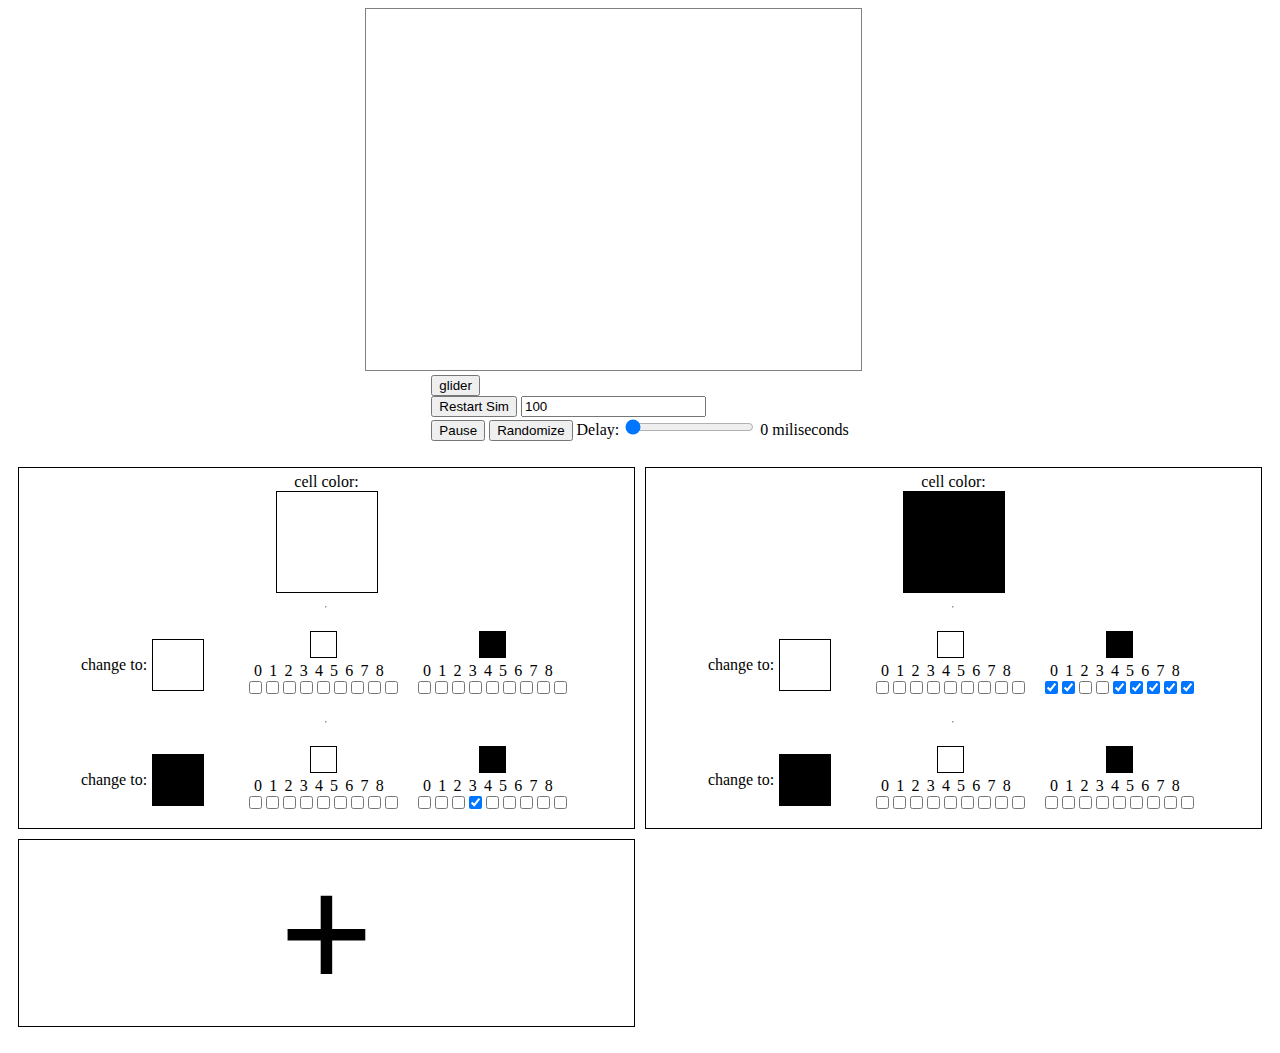
==== index.html @ 3ea46c44 "added event listners to update the rules every time they are changed" ====
<!DOCTYPE html>
<html lang="en">

    <head>
        <meta charset="UTF-8">
        <title>Canvas Cellular Automata</title>
        <link rel="stylesheet" href="styles.css">
    </head>

    <body>
        <div id="container">
            <div id="game">
                <canvas id="canvas" width="550" height="400"></canvas>
            </div>

            <div id="menu">
                <button onclick="boardO.make_glider()">glider</button>

                <div>
                    <button onclick="boardO.reset(globalRules);">Restart Sim</button>
                    <input id="reset-size" type="number" value="100">
                </div>

                <button id="pause-button" onclick="boardO.pause()">Pause</button>

                <button onclick="boardO.randomize()">Randomize</button>
                <label>Delay:</label>
                <input type="range" min=0 max="1000" value="0" id="delay-range">
                <label id="delay-label"></label>

            </div>
        </div>

        <div id="rule-creator">
            <ul>
                <li>
                    <label>cell color: </label>
                    <div class="rule-color" style="background: white"></div>
                    <ul class="changes">
                        <li>
                            <hr>
                        </li>
                        <li class="change">
                            <label class="changeto-label">change to: </label>
                            <div class="changeto-color" style="background: white"></div>
                            <ul class="conditions">
                                <li class="condition">
                                    <div class="conditions-color" style="background: white"></div>
                                    <div class="selector">
                                        <p class="selector_text">0 1 2 3 4 5 6 7 8</p>
                                        <input type="checkbox" value="0" class="checkbox">
                                        <input type="checkbox" value="1" class="checkbox">
                                        <input type="checkbox" value="2" class="checkbox">
                                        <input type="checkbox" value="3" class="checkbox">
                                        <input type="checkbox" value="4" class="checkbox">
                                        <input type="checkbox" value="5" class="checkbox">
                                        <input type="checkbox" value="6" class="checkbox">
                                        <input type="checkbox" value="7" class="checkbox">
                                        <input type="checkbox" value="8" class="checkbox">

                                    </div>
                                </li>
                                <li></li>

                                <li class="condition">
                                    <div class="conditions-color" style="background: black"></div>

                                    <div class="selector">
                                        <p class="selector_text">0 1 2 3 4 5 6 7 8</p>
                                        <input type="checkbox" value="0" class="checkbox">
                                        <input type="checkbox" value="1" class="checkbox">
                                        <input type="checkbox" value="2" class="checkbox">
                                        <input type="checkbox" value="3"  class="checkbox">
                                        <input type="checkbox" value="4" class="checkbox">
                                        <input type="checkbox" value="5" class="checkbox">
                                        <input type="checkbox" value="6" class="checkbox">
                                        <input type="checkbox" value="7" class="checkbox">
                                        <input type="checkbox" value="8" class="checkbox">

                                    </div>
                                </li>

                            </ul>
                        </li>

                        <li>
                            <hr>
                        </li>
                        <li class="change">
                            <label class="changeto-label">change to: </label>
                            <div class="changeto-color" style="background: black"></div>
                            <ul class="conditions">
                                <li class="condition">
                                    <div class="conditions-color" style="background: white"></div>
                                    <div class="selector">
                                        <p class="selector_text">0 1 2 3 4 5 6 7 8</p>
                                        <input type="checkbox" value="0" class="checkbox">
                                        <input type="checkbox" value="1" class="checkbox">
                                        <input type="checkbox" value="2" class="checkbox">
                                        <input type="checkbox" value="3" class="checkbox">
                                        <input type="checkbox" value="4" class="checkbox">
                                        <input type="checkbox" value="5" class="checkbox">
                                        <input type="checkbox" value="6" class="checkbox">
                                        <input type="checkbox" value="7" class="checkbox">
                                        <input type="checkbox" value="8" class="checkbox">

                                    </div>
                                </li>
                                <li></li>

                                <li class="condition">
                                    <div class="conditions-color" style="background: black"></div>

                                    <div class="selector">
                                        <p class="selector_text">0 1 2 3 4 5 6 7 8</p>
                                        <input type="checkbox" value="0" class="checkbox">
                                        <input type="checkbox" value="1" class="checkbox">
                                        <input type="checkbox" value="2" class="checkbox">
                                        <input type="checkbox" value="3" checked class="checkbox">
                                        <input type="checkbox" value="4" class="checkbox">
                                        <input type="checkbox" value="5" class="checkbox">
                                        <input type="checkbox" value="6" class="checkbox">
                                        <input type="checkbox" value="7" class="checkbox">
                                        <input type="checkbox" value="8" class="checkbox">

                                    </div>
                                </li>

                            </ul>
                        </li>




                    </ul>
                </li>

                <li>
                    <label>cell color: </label>
                    <div class="rule-color" style="background: Black"></div>
                    <ul class="changes">
                        <li>
                            <hr>
                        </li>
                        <li class="change">
                            <label class="changeto-label">change to: </label>
                            <div class="changeto-color" style="background: white"></div>
                            <ul class="conditions">
                                <li class="condition">
                                    <div class="conditions-color" style="background: white"></div>
                                    <div class="selector">
                                        <p class="selector_text">0 1 2 3 4 5 6 7 8</p>
                                        <input type="checkbox" value="0" class="checkbox">
                                        <input type="checkbox" value="1" class="checkbox">
                                        <input type="checkbox" value="2" class="checkbox">
                                        <input type="checkbox" value="3" class="checkbox">
                                        <input type="checkbox" value="4" class="checkbox">
                                        <input type="checkbox" value="5" class="checkbox">
                                        <input type="checkbox" value="6" class="checkbox">
                                        <input type="checkbox" value="7" class="checkbox">
                                        <input type="checkbox" value="8" class="checkbox">

                                    </div>
                                </li>
                                <li></li>
                                <li class="condition">
                                    <div class="conditions-color" style="background: black"></div>
                                    <div class="selector">
                                        <p class="selector_text">0 1 2 3 4 5 6 7 8</p>
                                        <input type="checkbox" value="0" class="checkbox" checked>
                                        <input type="checkbox" value="1" class="checkbox" checked>
                                        <input type="checkbox" value="2" class="checkbox">
                                        <input type="checkbox" value="3" class="checkbox">
                                        <input type="checkbox" value="4" class="checkbox" checked>
                                        <input type="checkbox" value="5" class="checkbox" checked>
                                        <input type="checkbox" value="6" class="checkbox" checked>
                                        <input type="checkbox" value="7" class="checkbox" checked>
                                        <input type="checkbox" value="8" class="checkbox" checked>

                                    </div>
                                </li>




                            </ul>
                        </li>
                        <li>
                            <hr>
                        </li>

                        <li class="change">
                            <label class="changeto-label">change to: </label>
                            <div class="changeto-color" style="background: Black"></div>
                            <ul class="conditions">
                                <li class="condition">
                                    <div class="conditions-color" style="background: white"></div>
                                    <div class="selector">
                                        <p class="selector_text">0 1 2 3 4 5 6 7 8</p>
                                        <input type="checkbox" value="0" class="checkbox">
                                        <input type="checkbox" value="1" class="checkbox">
                                        <input type="checkbox" value="2" class="checkbox">
                                        <input type="checkbox" value="3" class="checkbox">
                                        <input type="checkbox" value="4" class="checkbox">
                                        <input type="checkbox" value="5" class="checkbox">
                                        <input type="checkbox" value="6" class="checkbox">
                                        <input type="checkbox" value="7" class="checkbox">
                                        <input type="checkbox" value="8" class="checkbox">

                                    </div>
                                </li>
                                <li></li>
                                <li class="condition">
                                    <div class="conditions-color" style="background: black"></div>
                                    <div class="selector">
                                        <p class="selector_text">0 1 2 3 4 5 6 7 8</p>
                                        <input type="checkbox" value="0" class="checkbox">
                                        <input type="checkbox" value="1" class="checkbox">
                                        <input type="checkbox" value="2" class="checkbox">
                                        <input type="checkbox" value="3" class="checkbox">
                                        <input type="checkbox" value="4" class="checkbox">
                                        <input type="checkbox" value="5" class="checkbox">
                                        <input type="checkbox" value="6" class="checkbox">
                                        <input type="checkbox" value="7" class="checkbox">
                                        <input type="checkbox" value="8" class="checkbox">

                                    </div>
                                </li>




                            </ul>
                        </li>




                    </ul>
                </li>

                <li>
                    <button id="add-element" onclick="add_element()" >+</button>
                </li>

            </ul>

        </div>
        <script src="app.js"></script>
        <script src="rule_loader.js"></script>
        
        <script src="controller.js"></script>

    </body>

</html>
---- styles.css ----
#container{
    width: 100%;
    display:flex;
    flex-direction: column;
    align-items: center;
    justify-content: center;
}

#game{
    
}


#canvas{
    /*
    height: 400px;
    width: 400px;
    */
    margin: auto;
    width:90%;
    /*    background: blue;*/
    border: 1px grey solid;
}





/*Rule creator*/

#rule-creator ul{
    list-style: none;
}

#rule-creator{
    
}

#rule-creator > ul{
    display: grid;
    grid-template-columns: 1fr 1fr;
    grid-gap:10px;
    padding:10px;

}

#rule-creator .rule-color{
    height: 100px;
    width: 100px;
    border: 1px black solid;
}

#rule-creator > ul > li{
    display: flex;
    flex-direction: column;
    align-items: center;
    border:1px solid black;
    padding: 5px;
}

.changes{
    padding: 0px;
}

.changes > li {
    display: flex;
    align-items: center;
    padding: 5px;
}

.changes .changeto-color{
    height: 50px;
    width: 50px;
    border: 1px black solid;
}

.changes .changeto-label{
    padding-right: 5px;
}

.conditions{
    display: flex;
}

.conditions .conditions-color{
    height: 25px;
    width: 25px;
    border: 1px black solid;
    margin-bottom: 4px;
    
}

.conditions > li{
    display: flex;
    flex-direction: column;
    align-items: center;
    padding: 5px;
}

.conditions > li > input{
    text-align: center;
    border: none;
    padding: 3px;
    border-bottom: solid black 1px;
/*
    margin-right: 15px;
    margin-left: 3px;
*/
}

#rule-creator > ul > li:last-child{
    padding: 0px;
}

#add-element{
    cursor: pointer;
    height: 100%;
    width: 100%;
/*    text-align: center;*/
/*    justify-content: center;*/
    font-size: 10em;
    padding -4px;
    background: #FFF;
    border:none;
    
}

#add-element:hover{
    background: #DDD;
    height: 100%;
    width: 100%;
}


.selector_text{
    margin:0;
    margin-left: 5px;
    letter-spacing: .1em;
}

.selector > input{
    margin:0;
}
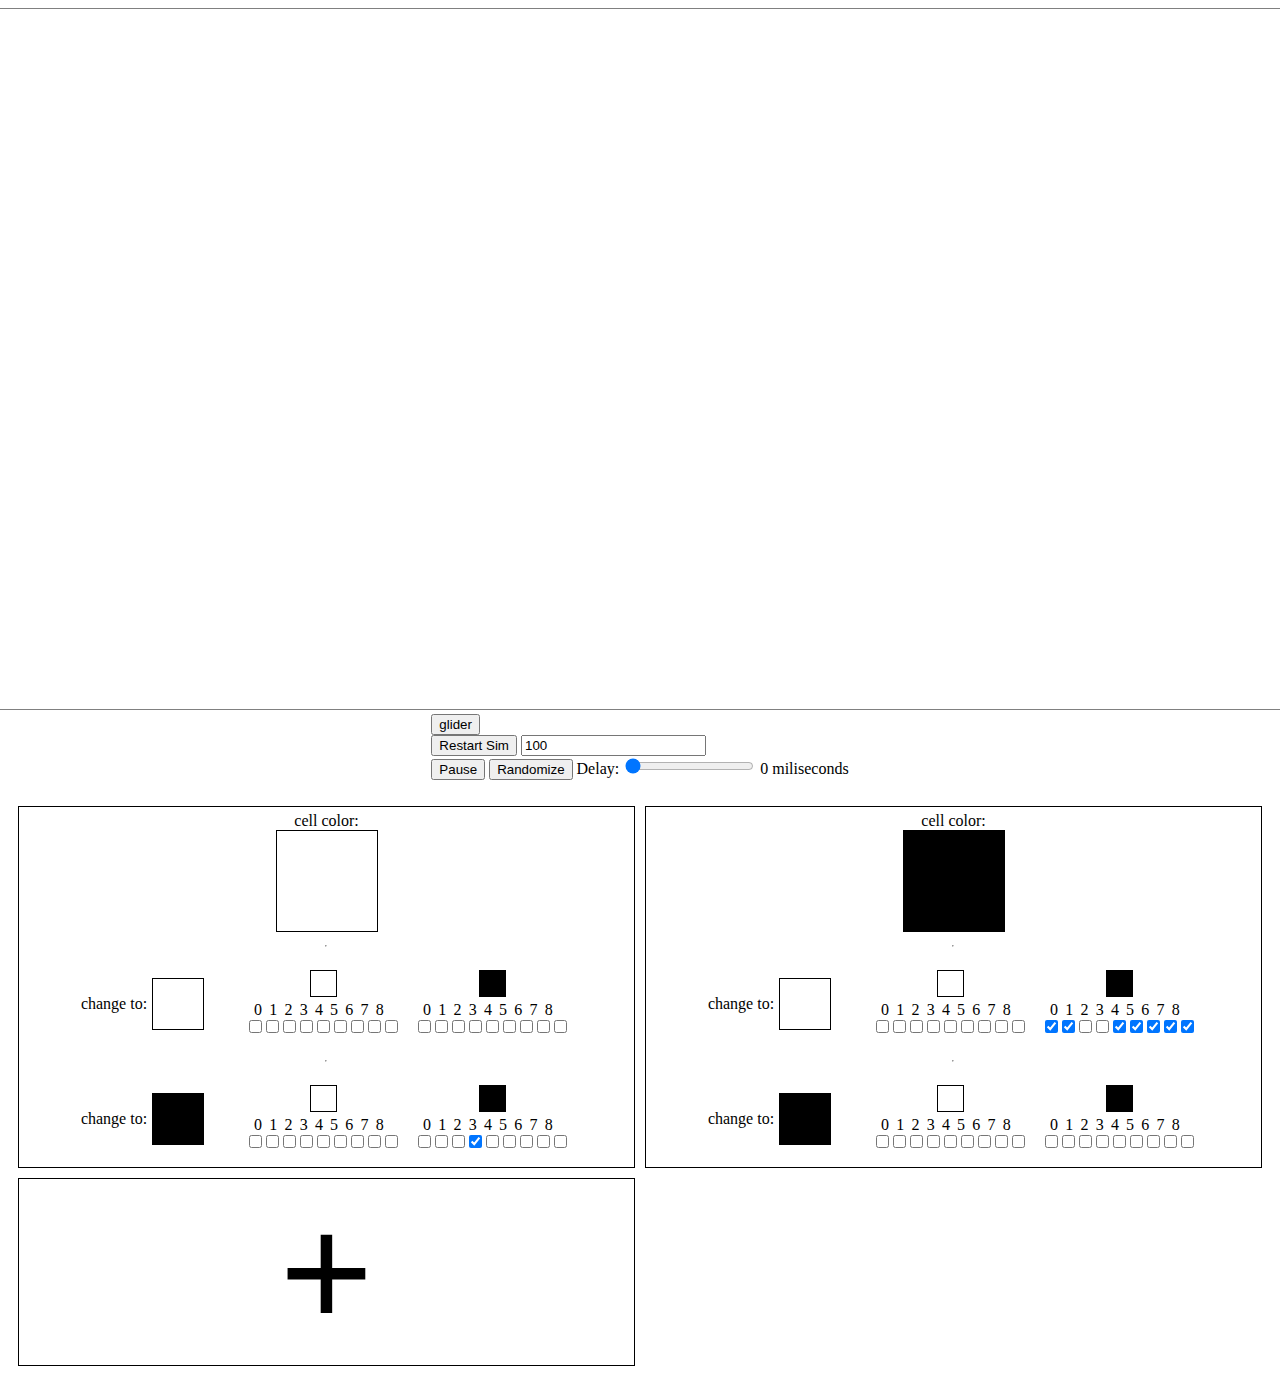
==== commit d47c84c3: "fixed cursor error, made canvas larger" ====
--- a/index.html
+++ b/index.html
@@ -10,14 +10,14 @@
     <body>
         <div id="container">
             <div id="game">
-                <canvas id="canvas" width="550" height="400"></canvas>
+                <canvas id="canvas" width="1300" height="700"></canvas>
             </div>
 
             <div id="menu">
                 <button onclick="boardO.make_glider()">glider</button>
 
                 <div>
-                    <button onclick="boardO.reset(globalRules);">Restart Sim</button>
+                    <button onclick="reset(globalRules);">Restart Sim</button>
                     <input id="reset-size" type="number" value="100">
                 </div>
 
--- a/styles.css
+++ b/styles.css
@@ -20,7 +20,7 @@
     width: 400px;
     */
     margin: auto;
-    width:90%;
+/*    width:90%;*/
     /*    background: blue;*/
     border: 1px grey solid;
 }
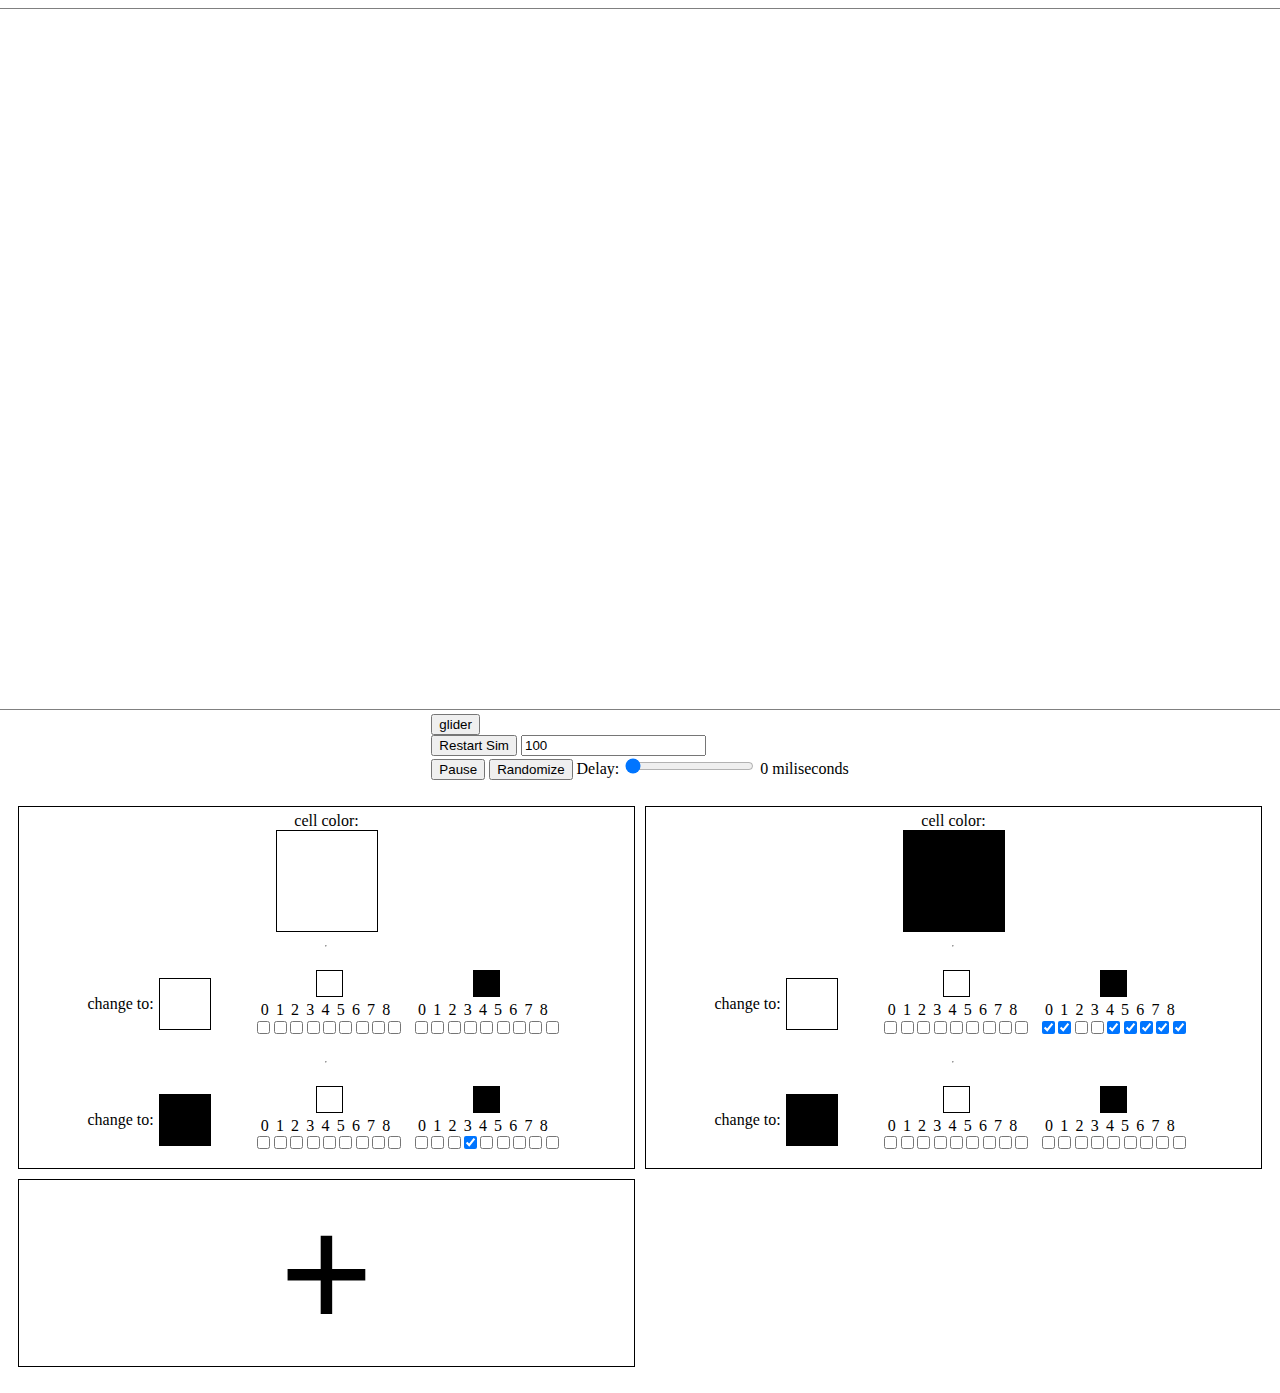
==== commit d1f62821: "refactored to camelcase" ====
--- a/index.html
+++ b/index.html
@@ -47,26 +47,26 @@
                                 <li class="condition">
                                     <div class="conditions-color" style="background: white"></div>
                                     <div class="selector">
-                                        <p class="selector_text">0 1 2 3 4 5 6 7 8</p>
-                                        <input type="checkbox" value="0" class="checkbox">
-                                        <input type="checkbox" value="1" class="checkbox">
-                                        <input type="checkbox" value="2" class="checkbox">
-                                        <input type="checkbox" value="3" class="checkbox">
-                                        <input type="checkbox" value="4" class="checkbox">
-                                        <input type="checkbox" value="5" class="checkbox">
-                                        <input type="checkbox" value="6" class="checkbox">
-                                        <input type="checkbox" value="7" class="checkbox">
-                                        <input type="checkbox" value="8" class="checkbox">
-
-                                    </div>
-                                </li>
-                                <li></li>
-
-                                <li class="condition">
-                                    <div class="conditions-color" style="background: black"></div>
-
-                                    <div class="selector">
-                                        <p class="selector_text">0 1 2 3 4 5 6 7 8</p>
+                                        <p class="selector-text">0 1 2 3 4 5 6 7 8</p>
+                                        <input type="checkbox" value="0" class="checkbox">
+                                        <input type="checkbox" value="1" class="checkbox">
+                                        <input type="checkbox" value="2" class="checkbox">
+                                        <input type="checkbox" value="3" class="checkbox">
+                                        <input type="checkbox" value="4" class="checkbox">
+                                        <input type="checkbox" value="5" class="checkbox">
+                                        <input type="checkbox" value="6" class="checkbox">
+                                        <input type="checkbox" value="7" class="checkbox">
+                                        <input type="checkbox" value="8" class="checkbox">
+
+                                    </div>
+                                </li>
+                                <li></li>
+
+                                <li class="condition">
+                                    <div class="conditions-color" style="background: black"></div>
+
+                                    <div class="selector">
+                                        <p class="selector-text">0 1 2 3 4 5 6 7 8</p>
                                         <input type="checkbox" value="0" class="checkbox">
                                         <input type="checkbox" value="1" class="checkbox">
                                         <input type="checkbox" value="2" class="checkbox">
@@ -93,26 +93,26 @@
                                 <li class="condition">
                                     <div class="conditions-color" style="background: white"></div>
                                     <div class="selector">
-                                        <p class="selector_text">0 1 2 3 4 5 6 7 8</p>
-                                        <input type="checkbox" value="0" class="checkbox">
-                                        <input type="checkbox" value="1" class="checkbox">
-                                        <input type="checkbox" value="2" class="checkbox">
-                                        <input type="checkbox" value="3" class="checkbox">
-                                        <input type="checkbox" value="4" class="checkbox">
-                                        <input type="checkbox" value="5" class="checkbox">
-                                        <input type="checkbox" value="6" class="checkbox">
-                                        <input type="checkbox" value="7" class="checkbox">
-                                        <input type="checkbox" value="8" class="checkbox">
-
-                                    </div>
-                                </li>
-                                <li></li>
-
-                                <li class="condition">
-                                    <div class="conditions-color" style="background: black"></div>
-
-                                    <div class="selector">
-                                        <p class="selector_text">0 1 2 3 4 5 6 7 8</p>
+                                        <p class="selector-text">0 1 2 3 4 5 6 7 8</p>
+                                        <input type="checkbox" value="0" class="checkbox">
+                                        <input type="checkbox" value="1" class="checkbox">
+                                        <input type="checkbox" value="2" class="checkbox">
+                                        <input type="checkbox" value="3" class="checkbox">
+                                        <input type="checkbox" value="4" class="checkbox">
+                                        <input type="checkbox" value="5" class="checkbox">
+                                        <input type="checkbox" value="6" class="checkbox">
+                                        <input type="checkbox" value="7" class="checkbox">
+                                        <input type="checkbox" value="8" class="checkbox">
+
+                                    </div>
+                                </li>
+                                <li></li>
+
+                                <li class="condition">
+                                    <div class="conditions-color" style="background: black"></div>
+
+                                    <div class="selector">
+                                        <p class="selector-text">0 1 2 3 4 5 6 7 8</p>
                                         <input type="checkbox" value="0" class="checkbox">
                                         <input type="checkbox" value="1" class="checkbox">
                                         <input type="checkbox" value="2" class="checkbox">
@@ -149,24 +149,24 @@
                                 <li class="condition">
                                     <div class="conditions-color" style="background: white"></div>
                                     <div class="selector">
-                                        <p class="selector_text">0 1 2 3 4 5 6 7 8</p>
-                                        <input type="checkbox" value="0" class="checkbox">
-                                        <input type="checkbox" value="1" class="checkbox">
-                                        <input type="checkbox" value="2" class="checkbox">
-                                        <input type="checkbox" value="3" class="checkbox">
-                                        <input type="checkbox" value="4" class="checkbox">
-                                        <input type="checkbox" value="5" class="checkbox">
-                                        <input type="checkbox" value="6" class="checkbox">
-                                        <input type="checkbox" value="7" class="checkbox">
-                                        <input type="checkbox" value="8" class="checkbox">
-
-                                    </div>
-                                </li>
-                                <li></li>
-                                <li class="condition">
-                                    <div class="conditions-color" style="background: black"></div>
-                                    <div class="selector">
-                                        <p class="selector_text">0 1 2 3 4 5 6 7 8</p>
+                                        <p class="selector-text">0 1 2 3 4 5 6 7 8</p>
+                                        <input type="checkbox" value="0" class="checkbox">
+                                        <input type="checkbox" value="1" class="checkbox">
+                                        <input type="checkbox" value="2" class="checkbox">
+                                        <input type="checkbox" value="3" class="checkbox">
+                                        <input type="checkbox" value="4" class="checkbox">
+                                        <input type="checkbox" value="5" class="checkbox">
+                                        <input type="checkbox" value="6" class="checkbox">
+                                        <input type="checkbox" value="7" class="checkbox">
+                                        <input type="checkbox" value="8" class="checkbox">
+
+                                    </div>
+                                </li>
+                                <li></li>
+                                <li class="condition">
+                                    <div class="conditions-color" style="background: black"></div>
+                                    <div class="selector">
+                                        <p class="selector-text">0 1 2 3 4 5 6 7 8</p>
                                         <input type="checkbox" value="0" class="checkbox" checked>
                                         <input type="checkbox" value="1" class="checkbox" checked>
                                         <input type="checkbox" value="2" class="checkbox">
@@ -196,24 +196,24 @@
                                 <li class="condition">
                                     <div class="conditions-color" style="background: white"></div>
                                     <div class="selector">
-                                        <p class="selector_text">0 1 2 3 4 5 6 7 8</p>
-                                        <input type="checkbox" value="0" class="checkbox">
-                                        <input type="checkbox" value="1" class="checkbox">
-                                        <input type="checkbox" value="2" class="checkbox">
-                                        <input type="checkbox" value="3" class="checkbox">
-                                        <input type="checkbox" value="4" class="checkbox">
-                                        <input type="checkbox" value="5" class="checkbox">
-                                        <input type="checkbox" value="6" class="checkbox">
-                                        <input type="checkbox" value="7" class="checkbox">
-                                        <input type="checkbox" value="8" class="checkbox">
-
-                                    </div>
-                                </li>
-                                <li></li>
-                                <li class="condition">
-                                    <div class="conditions-color" style="background: black"></div>
-                                    <div class="selector">
-                                        <p class="selector_text">0 1 2 3 4 5 6 7 8</p>
+                                        <p class="selector-text">0 1 2 3 4 5 6 7 8</p>
+                                        <input type="checkbox" value="0" class="checkbox">
+                                        <input type="checkbox" value="1" class="checkbox">
+                                        <input type="checkbox" value="2" class="checkbox">
+                                        <input type="checkbox" value="3" class="checkbox">
+                                        <input type="checkbox" value="4" class="checkbox">
+                                        <input type="checkbox" value="5" class="checkbox">
+                                        <input type="checkbox" value="6" class="checkbox">
+                                        <input type="checkbox" value="7" class="checkbox">
+                                        <input type="checkbox" value="8" class="checkbox">
+
+                                    </div>
+                                </li>
+                                <li></li>
+                                <li class="condition">
+                                    <div class="conditions-color" style="background: black"></div>
+                                    <div class="selector">
+                                        <p class="selector-text">0 1 2 3 4 5 6 7 8</p>
                                         <input type="checkbox" value="0" class="checkbox">
                                         <input type="checkbox" value="1" class="checkbox">
                                         <input type="checkbox" value="2" class="checkbox">
--- a/styles.css
+++ b/styles.css
@@ -71,7 +71,7 @@
     padding: 5px;
 }
 
-.changes .changeto-color{
+.change .changeto-color{
     height: 50px;
     width: 50px;
     border: 1px black solid;
@@ -135,12 +135,12 @@
 }
 
 
-.selector_text{
+.selector-text{
     margin:0;
     margin-left: 5px;
     letter-spacing: .1em;
 }
 
 .selector > input{
-    margin:0;
+    margin:1.7px;
 }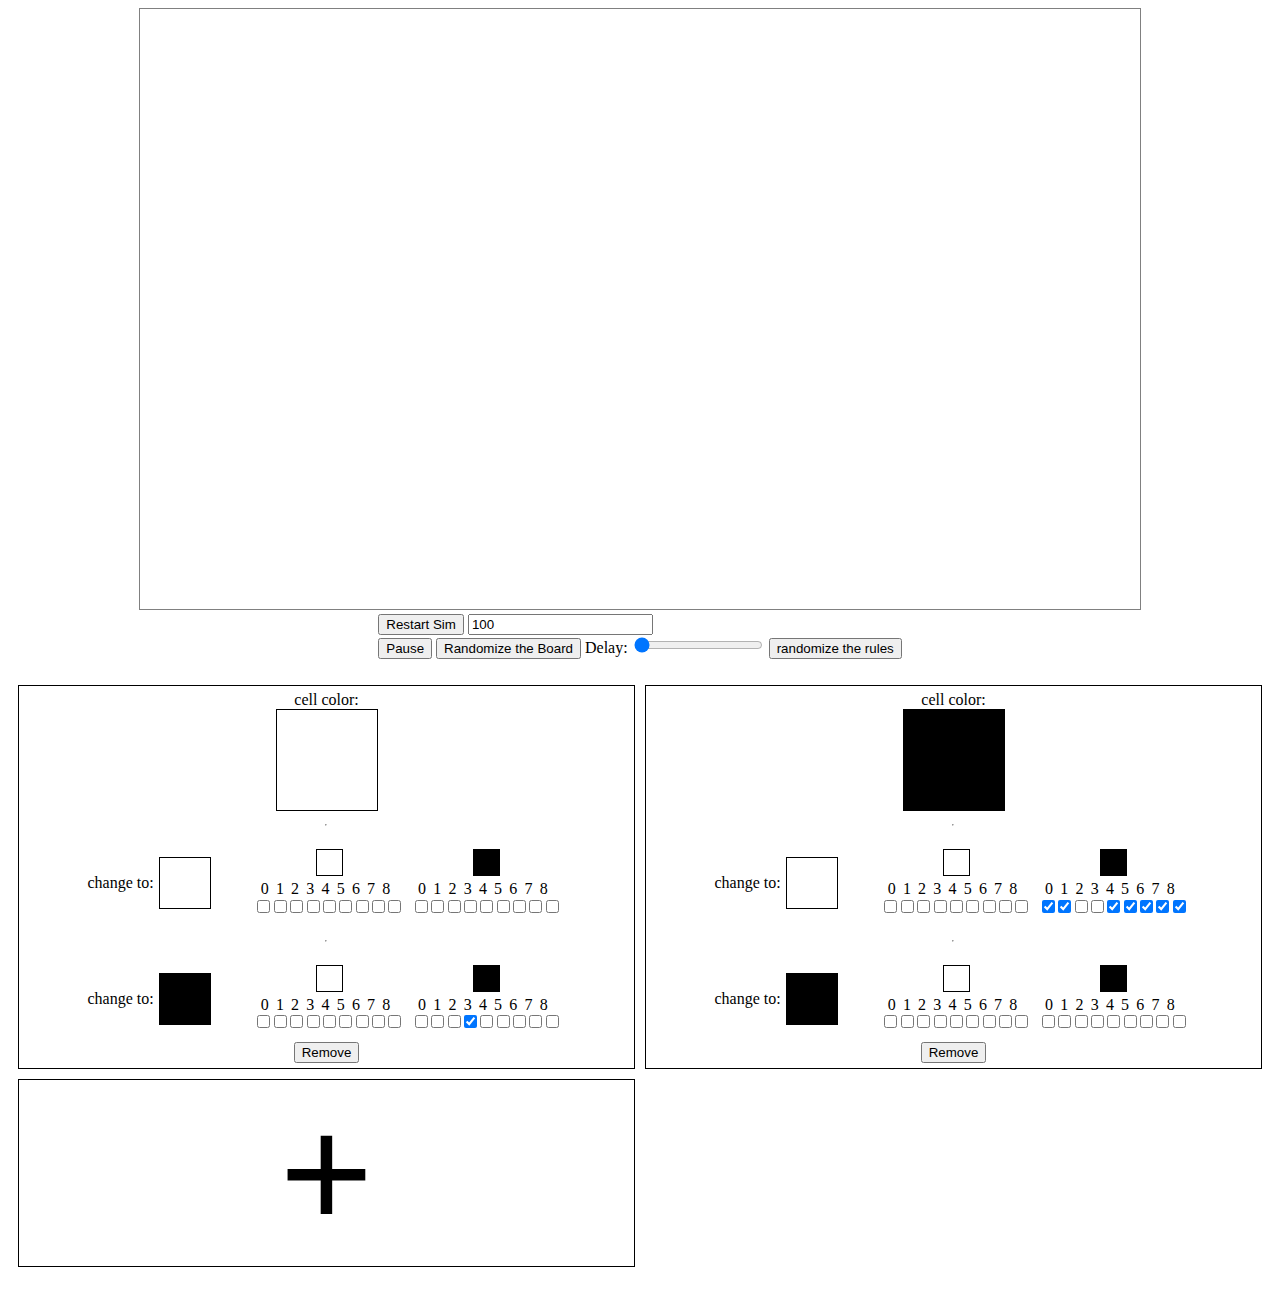
==== commit 02881bb5: "lots of minor changes and bug fixes" ====
--- a/index.html
+++ b/index.html
@@ -10,245 +10,37 @@
     <body>
         <div id="container">
             <div id="game">
-                <canvas id="canvas" width="1300" height="700"></canvas>
+                <canvas id="canvas" width="1000" height="600"></canvas>
             </div>
 
             <div id="menu">
-                <button onclick="boardO.make_glider()">glider</button>
-
                 <div>
-                    <button onclick="reset(globalRules);">Restart Sim</button>
+                    <button id="restart-button">Restart Sim</button>
                     <input id="reset-size" type="number" value="100">
                 </div>
 
-                <button id="pause-button" onclick="boardO.pause()">Pause</button>
+                <button id="pause-button">Pause</button>
+                <button id="step-button">Step</button>
 
-                <button onclick="boardO.randomize()">Randomize</button>
+                <button id="randomize-board">Randomize the Board</button>
+                
                 <label>Delay:</label>
                 <input type="range" min=0 max="1000" value="0" id="delay-range">
                 <label id="delay-label"></label>
+                
+                
+                <button onclick="randomizeRules();">randomize the rules</button>
 
             </div>
         </div>
 
         <div id="rule-creator">
-            <ul>
-                <li>
-                    <label>cell color: </label>
-                    <div class="rule-color" style="background: white"></div>
-                    <ul class="changes">
-                        <li>
-                            <hr>
-                        </li>
-                        <li class="change">
-                            <label class="changeto-label">change to: </label>
-                            <div class="changeto-color" style="background: white"></div>
-                            <ul class="conditions">
-                                <li class="condition">
-                                    <div class="conditions-color" style="background: white"></div>
-                                    <div class="selector">
-                                        <p class="selector-text">0 1 2 3 4 5 6 7 8</p>
-                                        <input type="checkbox" value="0" class="checkbox">
-                                        <input type="checkbox" value="1" class="checkbox">
-                                        <input type="checkbox" value="2" class="checkbox">
-                                        <input type="checkbox" value="3" class="checkbox">
-                                        <input type="checkbox" value="4" class="checkbox">
-                                        <input type="checkbox" value="5" class="checkbox">
-                                        <input type="checkbox" value="6" class="checkbox">
-                                        <input type="checkbox" value="7" class="checkbox">
-                                        <input type="checkbox" value="8" class="checkbox">
-
-                                    </div>
-                                </li>
-                                <li></li>
-
-                                <li class="condition">
-                                    <div class="conditions-color" style="background: black"></div>
-
-                                    <div class="selector">
-                                        <p class="selector-text">0 1 2 3 4 5 6 7 8</p>
-                                        <input type="checkbox" value="0" class="checkbox">
-                                        <input type="checkbox" value="1" class="checkbox">
-                                        <input type="checkbox" value="2" class="checkbox">
-                                        <input type="checkbox" value="3"  class="checkbox">
-                                        <input type="checkbox" value="4" class="checkbox">
-                                        <input type="checkbox" value="5" class="checkbox">
-                                        <input type="checkbox" value="6" class="checkbox">
-                                        <input type="checkbox" value="7" class="checkbox">
-                                        <input type="checkbox" value="8" class="checkbox">
-
-                                    </div>
-                                </li>
-
-                            </ul>
-                        </li>
-
-                        <li>
-                            <hr>
-                        </li>
-                        <li class="change">
-                            <label class="changeto-label">change to: </label>
-                            <div class="changeto-color" style="background: black"></div>
-                            <ul class="conditions">
-                                <li class="condition">
-                                    <div class="conditions-color" style="background: white"></div>
-                                    <div class="selector">
-                                        <p class="selector-text">0 1 2 3 4 5 6 7 8</p>
-                                        <input type="checkbox" value="0" class="checkbox">
-                                        <input type="checkbox" value="1" class="checkbox">
-                                        <input type="checkbox" value="2" class="checkbox">
-                                        <input type="checkbox" value="3" class="checkbox">
-                                        <input type="checkbox" value="4" class="checkbox">
-                                        <input type="checkbox" value="5" class="checkbox">
-                                        <input type="checkbox" value="6" class="checkbox">
-                                        <input type="checkbox" value="7" class="checkbox">
-                                        <input type="checkbox" value="8" class="checkbox">
-
-                                    </div>
-                                </li>
-                                <li></li>
-
-                                <li class="condition">
-                                    <div class="conditions-color" style="background: black"></div>
-
-                                    <div class="selector">
-                                        <p class="selector-text">0 1 2 3 4 5 6 7 8</p>
-                                        <input type="checkbox" value="0" class="checkbox">
-                                        <input type="checkbox" value="1" class="checkbox">
-                                        <input type="checkbox" value="2" class="checkbox">
-                                        <input type="checkbox" value="3" checked class="checkbox">
-                                        <input type="checkbox" value="4" class="checkbox">
-                                        <input type="checkbox" value="5" class="checkbox">
-                                        <input type="checkbox" value="6" class="checkbox">
-                                        <input type="checkbox" value="7" class="checkbox">
-                                        <input type="checkbox" value="8" class="checkbox">
-
-                                    </div>
-                                </li>
-
-                            </ul>
-                        </li>
-
-
-
-
-                    </ul>
-                </li>
-
-                <li>
-                    <label>cell color: </label>
-                    <div class="rule-color" style="background: Black"></div>
-                    <ul class="changes">
-                        <li>
-                            <hr>
-                        </li>
-                        <li class="change">
-                            <label class="changeto-label">change to: </label>
-                            <div class="changeto-color" style="background: white"></div>
-                            <ul class="conditions">
-                                <li class="condition">
-                                    <div class="conditions-color" style="background: white"></div>
-                                    <div class="selector">
-                                        <p class="selector-text">0 1 2 3 4 5 6 7 8</p>
-                                        <input type="checkbox" value="0" class="checkbox">
-                                        <input type="checkbox" value="1" class="checkbox">
-                                        <input type="checkbox" value="2" class="checkbox">
-                                        <input type="checkbox" value="3" class="checkbox">
-                                        <input type="checkbox" value="4" class="checkbox">
-                                        <input type="checkbox" value="5" class="checkbox">
-                                        <input type="checkbox" value="6" class="checkbox">
-                                        <input type="checkbox" value="7" class="checkbox">
-                                        <input type="checkbox" value="8" class="checkbox">
-
-                                    </div>
-                                </li>
-                                <li></li>
-                                <li class="condition">
-                                    <div class="conditions-color" style="background: black"></div>
-                                    <div class="selector">
-                                        <p class="selector-text">0 1 2 3 4 5 6 7 8</p>
-                                        <input type="checkbox" value="0" class="checkbox" checked>
-                                        <input type="checkbox" value="1" class="checkbox" checked>
-                                        <input type="checkbox" value="2" class="checkbox">
-                                        <input type="checkbox" value="3" class="checkbox">
-                                        <input type="checkbox" value="4" class="checkbox" checked>
-                                        <input type="checkbox" value="5" class="checkbox" checked>
-                                        <input type="checkbox" value="6" class="checkbox" checked>
-                                        <input type="checkbox" value="7" class="checkbox" checked>
-                                        <input type="checkbox" value="8" class="checkbox" checked>
-
-                                    </div>
-                                </li>
-
-
-
-
-                            </ul>
-                        </li>
-                        <li>
-                            <hr>
-                        </li>
-
-                        <li class="change">
-                            <label class="changeto-label">change to: </label>
-                            <div class="changeto-color" style="background: Black"></div>
-                            <ul class="conditions">
-                                <li class="condition">
-                                    <div class="conditions-color" style="background: white"></div>
-                                    <div class="selector">
-                                        <p class="selector-text">0 1 2 3 4 5 6 7 8</p>
-                                        <input type="checkbox" value="0" class="checkbox">
-                                        <input type="checkbox" value="1" class="checkbox">
-                                        <input type="checkbox" value="2" class="checkbox">
-                                        <input type="checkbox" value="3" class="checkbox">
-                                        <input type="checkbox" value="4" class="checkbox">
-                                        <input type="checkbox" value="5" class="checkbox">
-                                        <input type="checkbox" value="6" class="checkbox">
-                                        <input type="checkbox" value="7" class="checkbox">
-                                        <input type="checkbox" value="8" class="checkbox">
-
-                                    </div>
-                                </li>
-                                <li></li>
-                                <li class="condition">
-                                    <div class="conditions-color" style="background: black"></div>
-                                    <div class="selector">
-                                        <p class="selector-text">0 1 2 3 4 5 6 7 8</p>
-                                        <input type="checkbox" value="0" class="checkbox">
-                                        <input type="checkbox" value="1" class="checkbox">
-                                        <input type="checkbox" value="2" class="checkbox">
-                                        <input type="checkbox" value="3" class="checkbox">
-                                        <input type="checkbox" value="4" class="checkbox">
-                                        <input type="checkbox" value="5" class="checkbox">
-                                        <input type="checkbox" value="6" class="checkbox">
-                                        <input type="checkbox" value="7" class="checkbox">
-                                        <input type="checkbox" value="8" class="checkbox">
-
-                                    </div>
-                                </li>
-
-
-
-
-                            </ul>
-                        </li>
-
-
-
-
-                    </ul>
-                </li>
-
-                <li>
-                    <button id="add-element" onclick="add_element()" >+</button>
-                </li>
-
-            </ul>
+            
 
         </div>
+        <script src="ButtonSettup.js"></script>
         <script src="app.js"></script>
-        <script src="rule_loader.js"></script>
-        
+        <script src="ruleLoader.js"></script>
         <script src="controller.js"></script>
 
     </body>
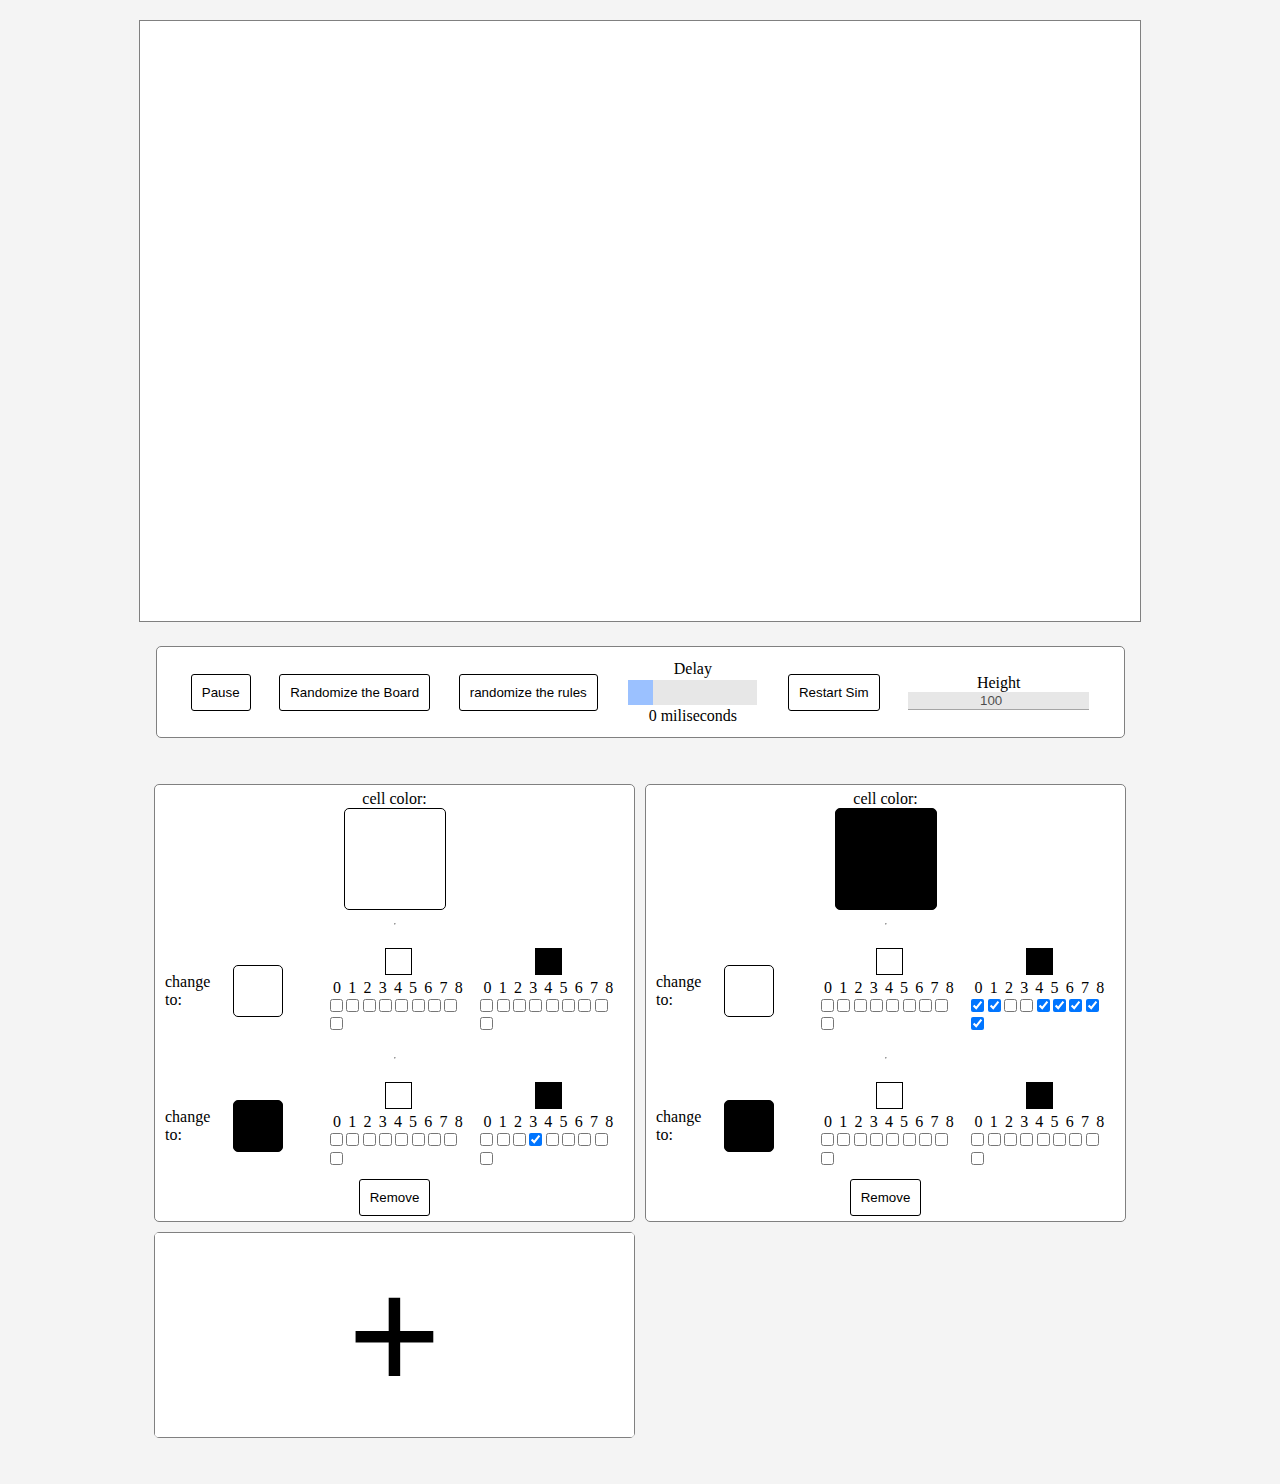
==== commit 2d69143d: "started to add css" ====
--- a/index.html
+++ b/index.html
@@ -14,30 +14,38 @@
             </div>
 
             <div id="menu">
-                <div>
-                    <button id="restart-button">Restart Sim</button>
-                    <input id="reset-size" type="number" value="100">
-                </div>
+
 
                 <button id="pause-button">Pause</button>
                 <button id="step-button">Step</button>
 
                 <button id="randomize-board">Randomize the Board</button>
-                
-                <label>Delay:</label>
-                <input type="range" min=0 max="1000" value="0" id="delay-range">
-                <label id="delay-label"></label>
-                
-                
                 <button onclick="randomizeRules();">randomize the rules</button>
+
+                <div>
+                    <label>Delay</label>
+                    <input type="range" min=0 max="1000" value="0" id="delay-range">
+
+
+                    <label id="delay-label">0 miliseconds </label>
+                </div>
+                <button id="restart-button">Restart Sim</button>
+                <div>
+                    <label>Height </label>
+                    <input id="reset-size" type="number" value="100">
+                </div>
+
+
+
+
+            </div>
+
+            <div id="rule-creator">
+
 
             </div>
         </div>
 
-        <div id="rule-creator">
-            
-
-        </div>
         <script src="ButtonSettup.js"></script>
         <script src="app.js"></script>
         <script src="ruleLoader.js"></script>
--- a/styles.css
+++ b/styles.css
@@ -1,17 +1,22 @@
 
-
+html, body{
+    padding:0;
+    background: #f4f4f4;
+    margin: 0;
+}
 
 #container{
-    width: 100%;
+    width: calc(100%-40px;);
     display:flex;
     flex-direction: column;
     align-items: center;
     justify-content: center;
-}
-
-#game{
-    
-}
+    background: #f4f4f4;
+    margin: 0;
+    padding: 20px;
+}
+
+
 
 
 #canvas{
@@ -20,12 +25,97 @@
     width: 400px;
     */
     margin: auto;
-/*    width:90%;*/
+    /*    width:90%;*/
     /*    background: blue;*/
     border: 1px grey solid;
-}
-
-
+    background: white;
+}
+
+
+#menu{
+    background: white;
+    display: flex;
+    /*    flex-direction: column;*/
+    align-items: center;
+    height: 50px;
+    justify-content: space-around;
+    margin: 20px;
+    width: calc(80% - 65px);
+    border: 1px grey solid;
+    padding: 20px;
+    border-radius: 5px;
+}
+
+#menu div{
+    display: flex;
+    align-items: center;
+    flex-direction: column;
+}
+
+#reset-size{
+    border: none;
+    background: #DDD;
+    text-align: center;
+    border-bottom: 1px solid grey;
+    opacity: 0.7;
+    -webkit-transition: opacity .2s;
+    transition: opacity .2s;
+}
+
+#reset-size:focus{
+    opacity: 1;
+}
+#reset-size:hover{
+    opacity: 1;
+}
+
+/* help from https://www.w3schools.com/howto/howto_js_rangeslider.asp*/
+#menu #delay-range{
+    -webkit-appearance: none;
+    appearance: none;
+    height: 25px;
+    background: #ddd;
+    opacity: 0.7;
+    -webkit-transition: opacity .2s;
+    transition: opacity .2s;
+}
+
+#menu #delay-range:hover {
+    opacity: 1; /* Fully shown on mouse-over */
+}
+
+#menu #delay-range::-webkit-slider-thumb {
+    -webkit-appearance: none; /* Override default look */
+    appearance: none;
+    width: 25px; /* Set a specific slider handle width */
+    height: 25px; /* Slider handle height */
+    background: #72a8ff; /* Green background */
+    cursor: pointer; /* Cursor on hover */
+}
+
+#menu #delay-range::-moz-range-thumb {
+    width: 25px; /* Set a specific slider handle width */
+    height: 25px; /* Slider handle height */
+    background: #72a8ff; /* Green background */
+    cursor: pointer; /* Cursor on hover */
+}
+
+button{
+    padding:10px;
+    background: white;
+    border: 1px black solid;
+    border-radius: 3px;
+    -webkit-transition: background .2s;
+    transition: background .2s;
+
+
+}
+
+button:hover {
+    background: #DDD;
+    cursor: pointer;
+
+}
 
 
 
@@ -36,7 +126,8 @@
 }
 
 #rule-creator{
-    
+    width: 80%;
+
 }
 
 #rule-creator > ul{
@@ -50,14 +141,17 @@
 #rule-creator .rule-color{
     height: 100px;
     width: 100px;
+    border-radius: 5px;
     border: 1px black solid;
 }
 
 #rule-creator > ul > li{
-    display: flex;
-    flex-direction: column;
-    align-items: center;
-    border:1px solid black;
+    background: white;
+    display: flex;
+    flex-direction: column;
+    align-items: center;
+    border:1px solid grey;
+    border-radius: 5px;
     padding: 5px;
 }
 
@@ -74,6 +168,7 @@
 .change .changeto-color{
     height: 50px;
     width: 50px;
+    border-radius: 5px;
     border: 1px black solid;
 }
 
@@ -90,7 +185,7 @@
     width: 25px;
     border: 1px black solid;
     margin-bottom: 4px;
-    
+
 }
 
 .conditions > li{
@@ -104,11 +199,10 @@
     text-align: center;
     border: none;
     padding: 3px;
-    border-bottom: solid black 1px;
-/*
+    /*
     margin-right: 15px;
     margin-left: 3px;
-*/
+    */
 }
 
 #rule-creator > ul > li:last-child{
@@ -119,13 +213,15 @@
     cursor: pointer;
     height: 100%;
     width: 100%;
-/*    text-align: center;*/
-/*    justify-content: center;*/
+    /*    text-align: center;*/
+    /*    justify-content: center;*/
     font-size: 10em;
     padding -4px;
     background: #FFF;
     border:none;
-    
+    -webkit-transition: background .2s;
+    transition: background .2s;
+
 }
 
 #add-element:hover{
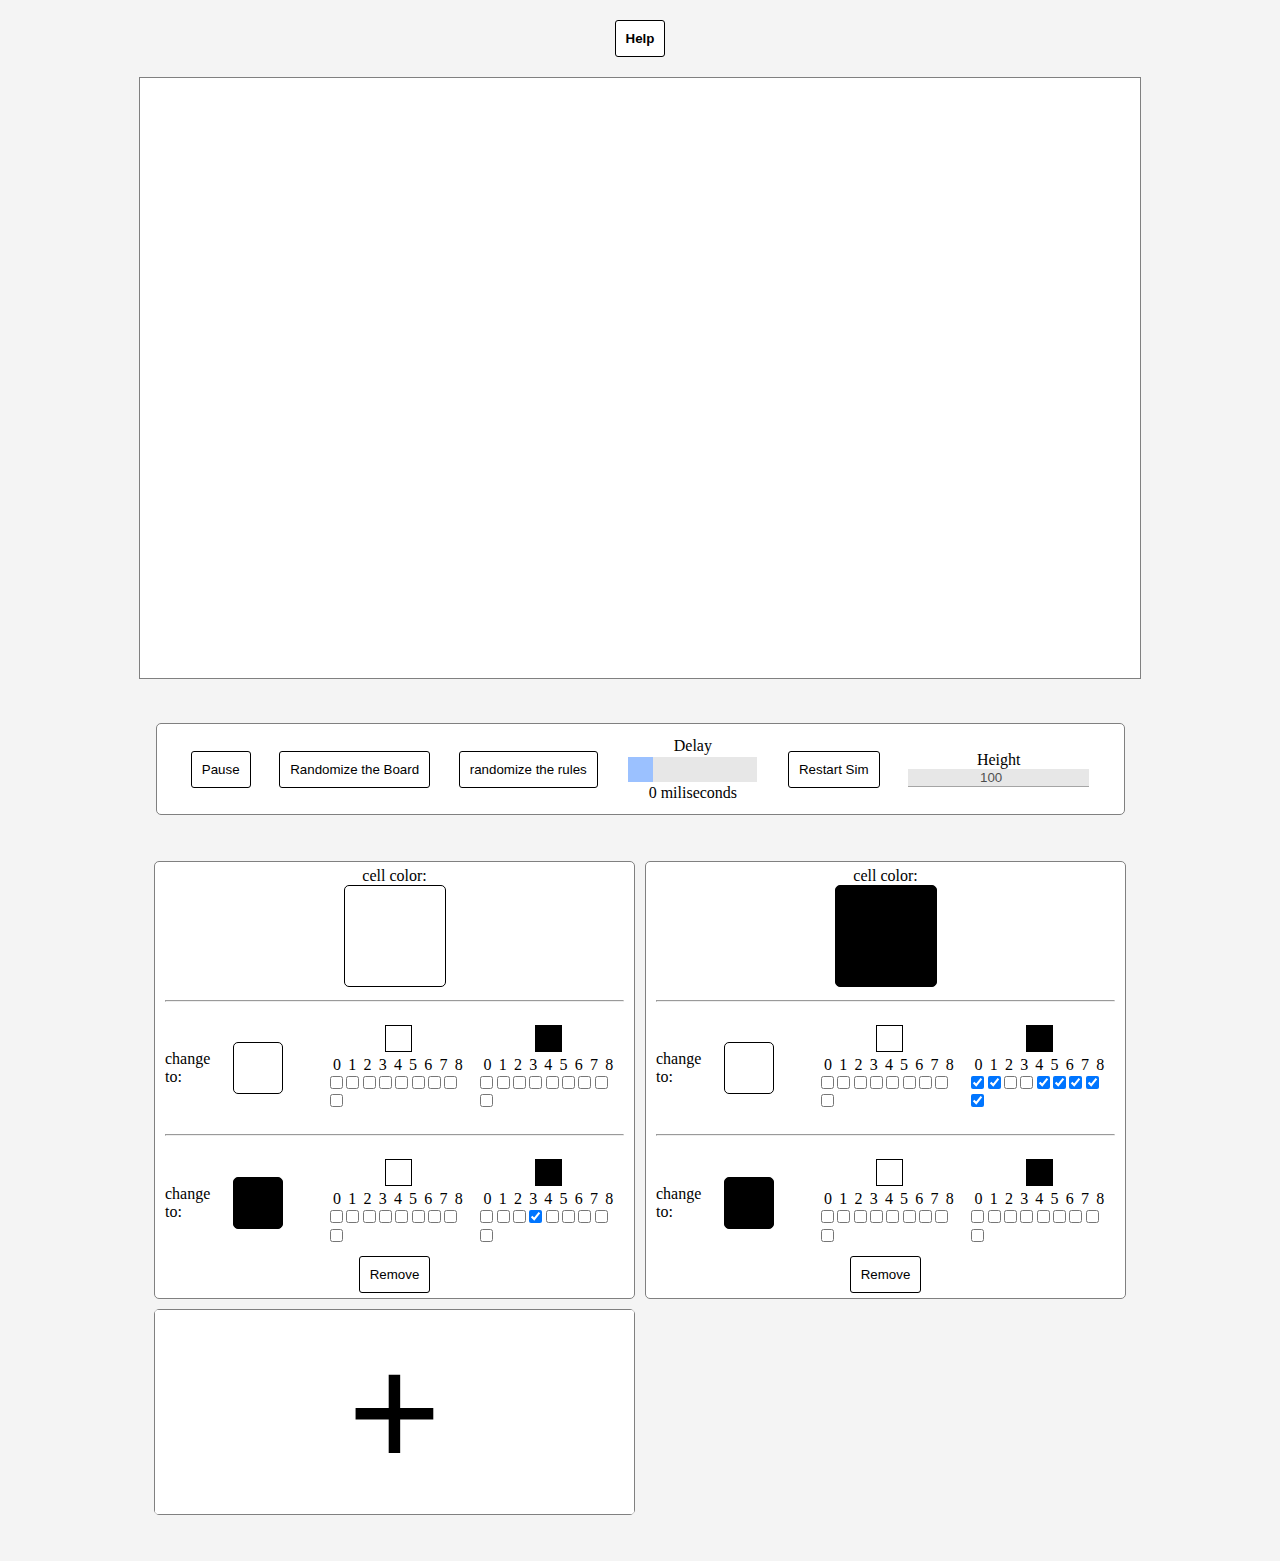
==== commit ba6de089: "added an explination page" ====
--- a/index.html
+++ b/index.html
@@ -4,11 +4,13 @@
     <head>
         <meta charset="UTF-8">
         <title>Canvas Cellular Automata</title>
-        <link rel="stylesheet" href="styles.css">
+        <link rel="stylesheet" href="indexStyles.css">
     </head>
 
     <body>
         <div id="container">
+        <a href="help.html"><button><strong>Help</strong></button></a>
+            
             <div id="game">
                 <canvas id="canvas" width="1000" height="600"></canvas>
             </div>
--- a/indexStyles.css
+++ b/indexStyles.css
@@ -0,0 +1,249 @@
+
+html, body{
+    padding:0;
+    background: #f4f4f4;
+    margin: 0;
+}
+
+hr{
+    width:100%;
+}
+#game{
+    margin: 20px;
+}
+
+#container{
+    width: calc(100%-40px;);
+    display:flex;
+    flex-direction: column;
+    align-items: center;
+    justify-content: center;
+    background: #f4f4f4;
+    margin: 0;
+    padding: 20px;
+}
+
+
+
+
+#canvas{
+    /*
+    height: 400px;
+    width: 400px;
+    */
+    margin: auto;
+    /*    width:90%;*/
+    /*    background: blue;*/
+    border: 1px grey solid;
+    background: white;
+}
+
+
+#menu{
+    background: white;
+    display: flex;
+    /*    flex-direction: column;*/
+    align-items: center;
+    height: 50px;
+    justify-content: space-around;
+    margin: 20px;
+    width: calc(80% - 65px);
+    border: 1px grey solid;
+    padding: 20px;
+    border-radius: 5px;
+}
+
+#menu div{
+    display: flex;
+    align-items: center;
+    flex-direction: column;
+}
+
+#reset-size{
+    border: none;
+    background: #DDD;
+    text-align: center;
+    border-bottom: 1px solid grey;
+    opacity: 0.7;
+    -webkit-transition: opacity .2s;
+    transition: opacity .2s;
+}
+
+#reset-size:focus{
+    opacity: 1;
+}
+#reset-size:hover{
+    opacity: 1;
+}
+
+/* help from https://www.w3schools.com/howto/howto_js_rangeslider.asp*/
+#menu #delay-range{
+    -webkit-appearance: none;
+    appearance: none;
+    height: 25px;
+    background: #ddd;
+    opacity: 0.7;
+    -webkit-transition: opacity .2s;
+    transition: opacity .2s;
+}
+
+#menu #delay-range:hover {
+    opacity: 1; /* Fully shown on mouse-over */
+}
+
+#menu #delay-range::-webkit-slider-thumb {
+    -webkit-appearance: none; /* Override default look */
+    appearance: none;
+    width: 25px; /* Set a specific slider handle width */
+    height: 25px; /* Slider handle height */
+    background: #72a8ff; /* Green background */
+    cursor: pointer; /* Cursor on hover */
+}
+
+#menu #delay-range::-moz-range-thumb {
+    width: 25px; /* Set a specific slider handle width */
+    height: 25px; /* Slider handle height */
+    background: #72a8ff; /* Green background */
+    cursor: pointer; /* Cursor on hover */
+}
+
+button{
+    padding:10px;
+    background: white;
+    border: 1px black solid;
+    border-radius: 3px;
+    -webkit-transition: background .2s;
+    transition: background .2s;
+
+
+}
+
+button:hover {
+    background: #DDD;
+    cursor: pointer;
+
+}
+
+
+
+/*Rule creator*/
+
+#rule-creator ul{
+    list-style: none;
+}
+
+#rule-creator{
+    width: 80%;
+
+}
+
+#rule-creator > ul{
+    display: grid;
+    grid-template-columns: 1fr 1fr;
+    grid-gap:10px;
+    padding:10px;
+
+}
+
+#rule-creator .rule-color{
+    height: 100px;
+    width: 100px;
+    border-radius: 5px;
+    border: 1px black solid;
+}
+
+#rule-creator > ul > li{
+    background: white;
+    display: flex;
+    flex-direction: column;
+    align-items: center;
+    border:1px solid grey;
+    border-radius: 5px;
+    padding: 5px;
+}
+
+.changes{
+    padding: 0px;
+}
+
+.changes > li {
+    display: flex;
+    align-items: center;
+    padding: 5px;
+}
+
+.change .changeto-color{
+    height: 50px;
+    width: 50px;
+    border-radius: 5px;
+    border: 1px black solid;
+}
+
+.changes .changeto-label{
+    padding-right: 5px;
+}
+
+.conditions{
+    display: flex;
+}
+
+.conditions .conditions-color{
+    height: 25px;
+    width: 25px;
+    border: 1px black solid;
+    margin-bottom: 4px;
+
+}
+
+.conditions > li{
+    display: flex;
+    flex-direction: column;
+    align-items: center;
+    padding: 5px;
+}
+
+.conditions > li > input{
+    text-align: center;
+    border: none;
+    padding: 3px;
+    /*
+    margin-right: 15px;
+    margin-left: 3px;
+    */
+}
+
+#rule-creator > ul > li:last-child{
+    padding: 0px;
+}
+
+#add-element{
+    cursor: pointer;
+    height: 100%;
+    width: 100%;
+    /*    text-align: center;*/
+    /*    justify-content: center;*/
+    font-size: 10em;
+    padding -4px;
+    background: #FFF;
+    border:none;
+    -webkit-transition: background .2s;
+    transition: background .2s;
+
+}
+
+#add-element:hover{
+    background: #DDD;
+    height: 100%;
+    width: 100%;
+}
+
+
+.selector-text{
+    margin:0;
+    margin-left: 5px;
+    letter-spacing: .1em;
+}
+
+.selector > input{
+    margin:1.7px;
+}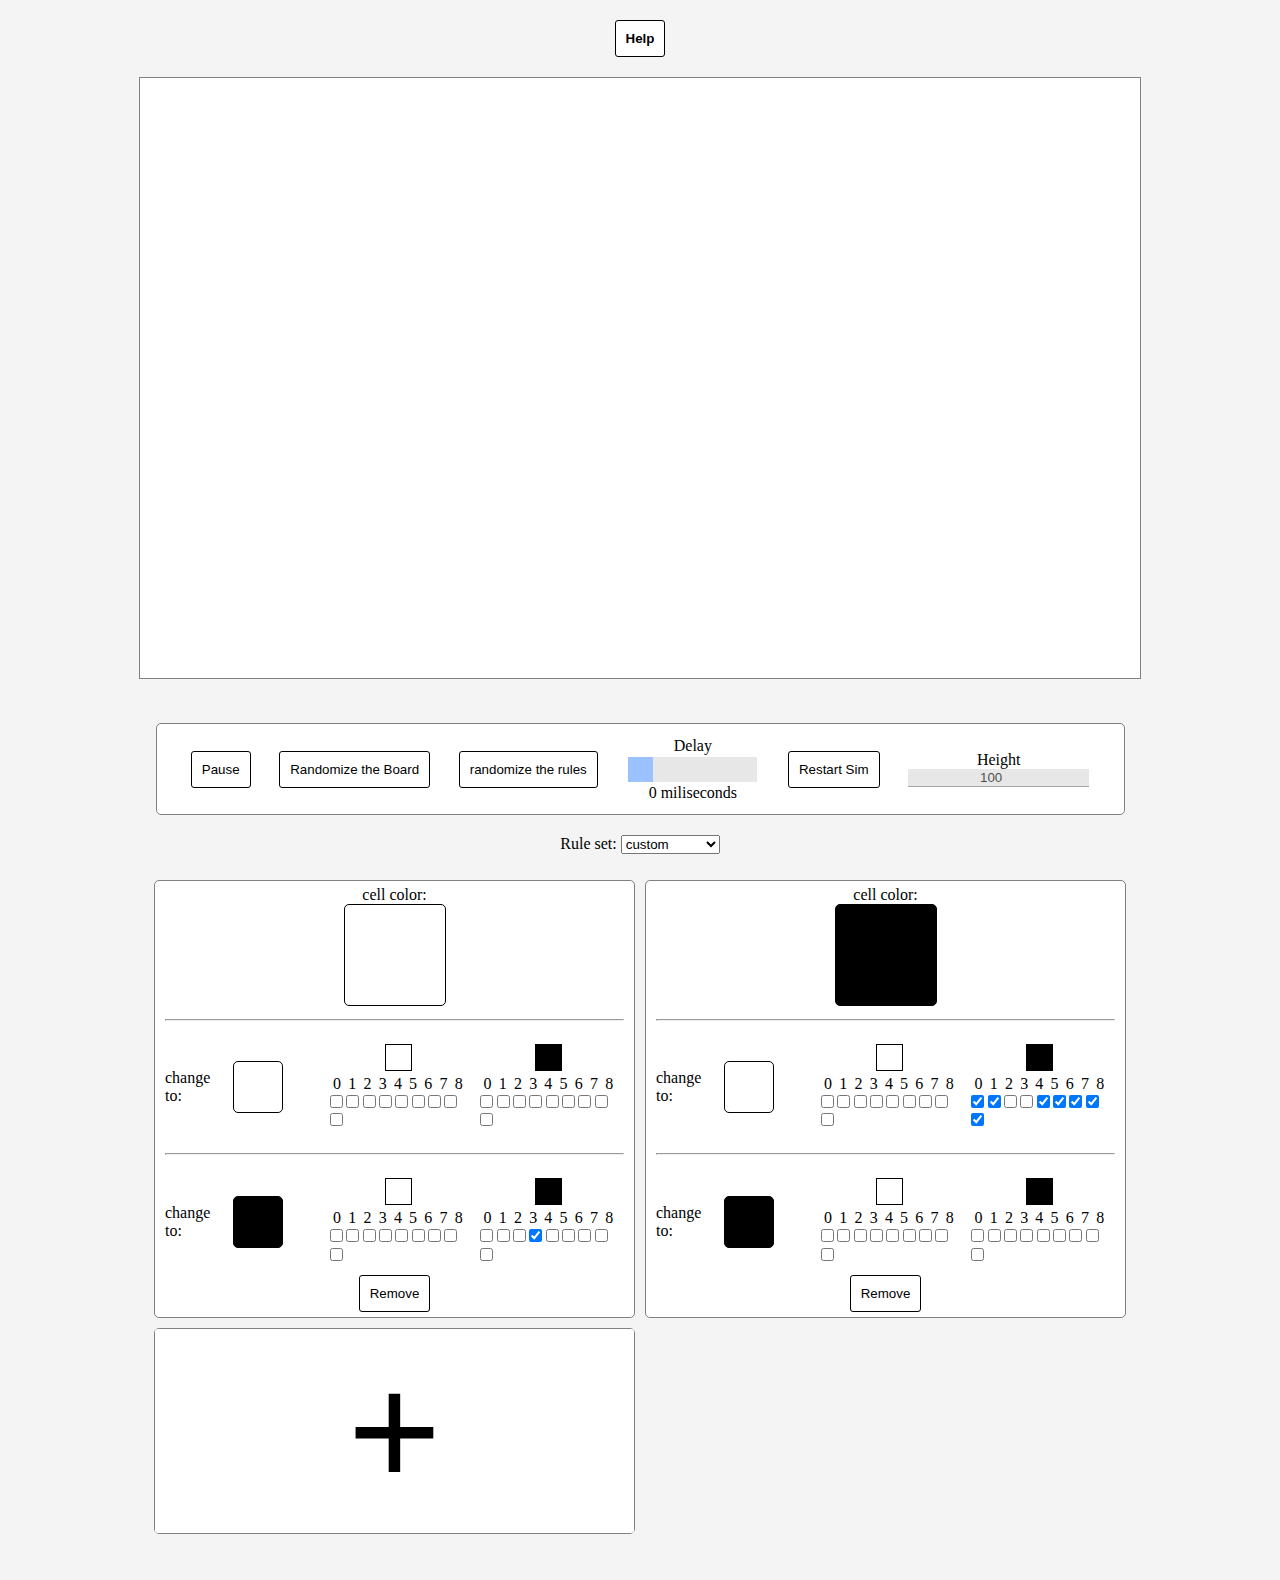
==== commit 2d0348a5: "added rule presets" ====
--- a/index.html
+++ b/index.html
@@ -9,8 +9,8 @@
 
     <body>
         <div id="container">
-        <a href="help.html"><button><strong>Help</strong></button></a>
-            
+            <a href="help.html"><button><strong>Help</strong></button></a>
+
             <div id="game">
                 <canvas id="canvas" width="1000" height="600"></canvas>
             </div>
@@ -22,7 +22,7 @@
                 <button id="step-button">Step</button>
 
                 <button id="randomize-board">Randomize the Board</button>
-                <button onclick="randomizeRules();">randomize the rules</button>
+                <button id="randomize-rules">randomize the rules</button>
 
                 <div>
                     <label>Delay</label>
@@ -41,6 +41,15 @@
 
 
             </div>
+            <div id="presets">
+                <label>Rule set:</label>
+                <select id="rule-preset">     
+                    <option value="custom">custom</option>
+                    <option value="Game of Life">Game of Life</option>
+                    <option value="High Life">High Life</option>
+
+                </select>
+            </div>
 
             <div id="rule-creator">
 
